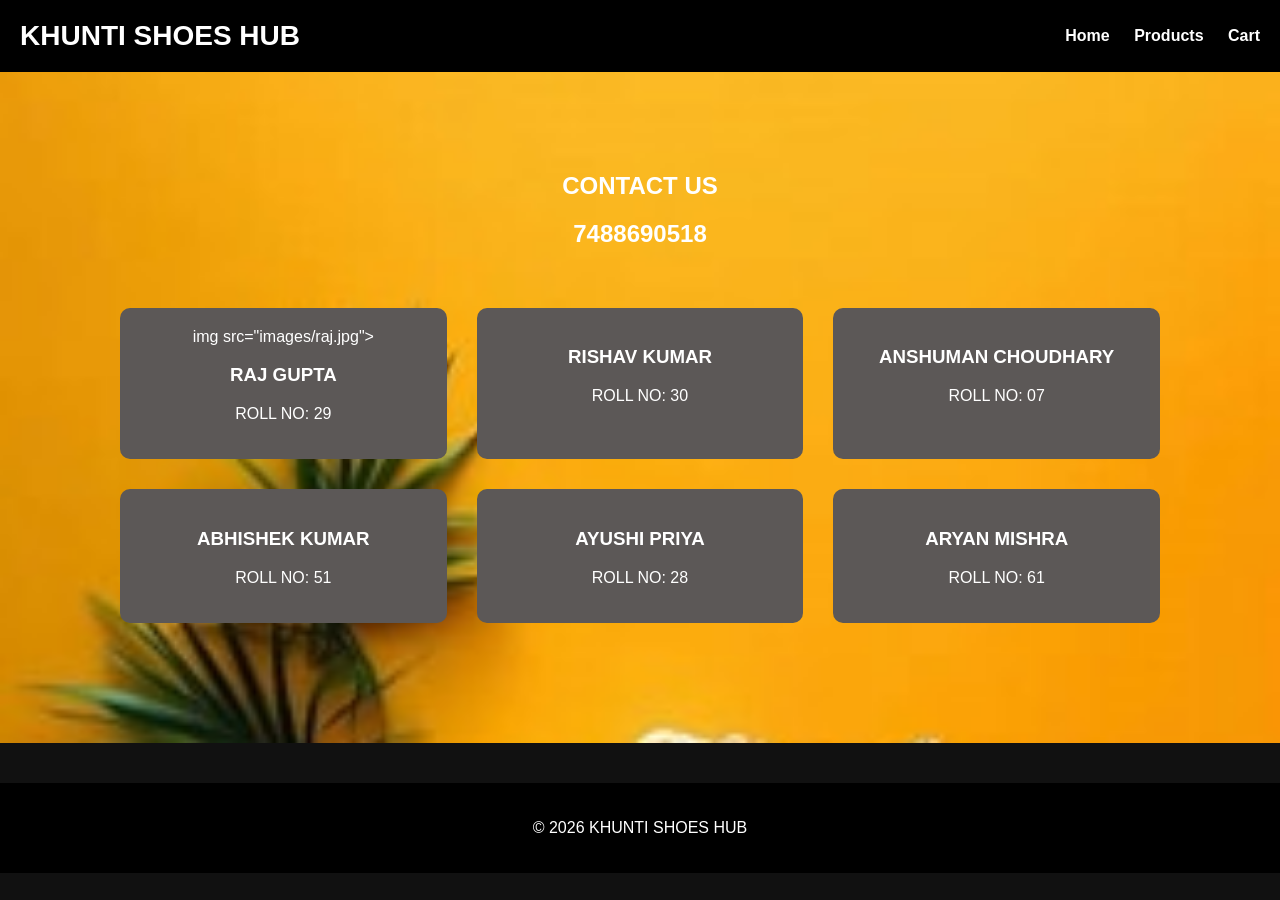
==== contact.html @ 6ce03c7b "Add files via upload" ====
<!DOCTYPE html>

<html>

<head>

<title>Contact Us</title>

<link rel="stylesheet" href="style.css">

</head>

<body>

<header class="navbar">

<div class="logo">KHUNTI SHOES HUB</div>

<nav>

<a href="index.html">Home</a> <a href="products.html">Products</a> <a href="cart.html">Cart</a>

</nav>

</header>

<section class="contact">

<h2>CONTACT US</h2>
<H2>7488690518</H2>

<div class="team-grid">

<!-- MEMBER 1 -->

<div class="team-card">

img src="images/raj.jpg">

<h3>RAJ GUPTA</h3>

<p>ROLL NO: 29</p>

</div>

<!-- MEMBER 2 -->

<div class="team-card">



<h3>RISHAV KUMAR</h3>

<p>ROLL NO: 30</p>

</div>

<!-- MEMBER 3 -->

<div class="team-card">



<h3>ANSHUMAN CHOUDHARY</h3>

<p>ROLL NO: 07</p>

</div>

<!-- MEMBER 4 -->

<div class="team-card">



<h3>ABHISHEK KUMAR</h3>

<p>ROLL NO: 51</p>

</div>

<!-- MEMBER 5 -->

<div class="team-card">



<h3>AYUSHI PRIYA</h3>

<p>ROLL NO: 28</p>

</div>

<!-- MEMBER 6 -->

<div class="team-card">



<h3>ARYAN MISHRA</h3>

<p>ROLL NO: 61</p>

</div>

</div>

</section>

<footer>

<p>© 2026 KHUNTI SHOES HUB </p>

</footer>

</body>

</html>
---- style.css ----
/* ================= GLOBAL STYLE ================= */

body{
margin:0;
font-family:Arial, Helvetica, sans-serif;
background:#111;
color:white;
transition:0.3s;
}

/* LIGHT MODE */

.light{
background:white;
color:black;
}

/* ================= NAVBAR ================= */

.navbar{

display:flex;
justify-content:space-between;
align-items:center;
padding:20px;
background:black;
position:sticky;
top:0;
z-index:1000;

}

/* LOGO */

.logo{

font-size:28px;
font-weight:bold;

}

/* NAV LINKS */

nav a{

color:white;
margin-left:20px;
text-decoration:none;
font-weight:bold;

}

nav a:hover{

color:red;

}

/* SEARCH BAR */

#searchInput{

padding:8px;
border-radius:5px;
border:none;
margin-left:20px;

}

/* ================= HERO SECTION ================= */

.hero{

height:80vh;

background-image:url("images/background.jpg");

background-size:cover;
background-position:center;

display:flex;
flex-direction:column;
justify-content:center;
align-items:center;

text-align:center;

}

/* HERO TITLE */

.hero-title{

font-size:60px;
letter-spacing:3px;

}

/* HERO BUTTON */

.hero-btn{

padding:15px 30px;
background:red;
border:none;
color:white;
font-size:18px;
cursor:pointer;
transition:0.3s;

}

.hero-btn:hover{

transform:scale(1.1);

}

/* ================= SLIDER ================= */

.slider{

width:100%;
overflow:hidden;
height:400px;

}

.slides{

display:flex;
transition:1s;

}

.slide{

min-width:100%;
position:relative;

}

.slide img{

width:100%;
height:400px;
object-fit:cover;

}

.slide h1{

position:absolute;
top:50%;
left:50%;
transform:translate(-50%,-50%);
font-size:50px;
color:white;

}

/* ================= PRODUCTS SECTION ================= */

.products{

background-image:url("images/background.jpg");

background-size:cover;
background-position:center;

padding:60px;

}

/* PRODUCT GRID */

.product-grid{

display:grid;

grid-template-columns:repeat(auto-fit,minmax(250px,1fr));

gap:30px;

padding:40px;

}

/* PRODUCT CARD */

.product-card{

background:#edd6d6;

padding:20px;

border-radius:10px;

text-align:center;

transition:0.3s;

height:350px;

}

/* PRODUCT IMAGE FIX */

.product-card img{

width:100%;

height:220px;

object-fit:cover;

border-radius:8px;

}

/* PRODUCT HOVER */

.product-card:hover{

transform:translateY(-10px);

}

/* IMAGE ZOOM */

.product-card img:hover{

transform:scale(1.08);
transition:0.4s;

}

/* BUTTON */

.product-card button{

padding:10px 20px;
background:red;
border:none;
color:rgb(230, 217, 217);
cursor:pointer;
margin-top:10px;

}

/* ================= TEAM SECTION ================= */

.contact{

background-image:url("images/background.jpg");

background-size:cover;
background-position:center;

padding:80px;

text-align:center;

}

/* TEAM GRID */

.team-grid{

display:grid;

grid-template-columns:repeat(auto-fit,minmax(250px,1fr));

gap:30px;

padding:40px;

}

/* TEAM CARD */

.team-card{

background:#5c5857;

padding:20px;

border-radius:10px;

text-align:center;

transition:0.3s;

}

/* TEAM IMAGE */

.team-card img{

width:120px;
height:120px;

border-radius:50%;

object-fit:cover;

margin-bottom:10px;

}

/* TEAM HOVER */

.team-card:hover{

transform:translateY(-10px);

}

/* ================= CART ================= */

.cart{

font-size:20px;
cursor:pointer;

}

/* CART PAGE */

.cart-page{

padding:50px;
text-align:center;

}
clearcart{color: #9a0f0f;}

/* ================= CHATBOT ================= */

#chatbot{

position:fixed;

bottom:20px;
right:20px;

width:250px;

background:#1c1c1c;

border-radius:10px;

overflow:hidden;

}

/* CHAT HEADER */

#chat-header{

background:red;

padding:10px;

font-weight:bold;

}

/* CHAT BODY */

#chat-body{

height:150px;

overflow-y:auto;

padding:10px;

}

/* CHAT INPUT */

#chat-input{

width:100%;

padding:10px;

border:none;

}

/* ================= FOOTER ================= */

footer{

background:black;

text-align:center;

padding:20px;

margin-top:40px;

}
/* ================= DARK MODE HEADER FIX ================= */

.light .navbar{

background:white;

}

.light nav a{

color:black;

}

.light .logo{

color:black;

}
/* ================= CHATBOT ICON ================= */

#chat-icon{

position:fixed;

bottom:20px;

right:20px;

background:red;

width:60px;

height:60px;

border-radius:50%;

display:flex;

align-items:center;

justify-content:center;

font-size:30px;

cursor:pointer;

}


/* CHAT WINDOW */

#chatbot{

position:fixed;

bottom:90px;

right:20px;

width:260px;

background:#1c1c1c;

border-radius:10px;

display:none;

overflow:hidden;

}
/* ABOUT SECTION */

.about{

padding:60px;

text-align:center;

max-width:900px;

margin:auto;

line-height:1.6;

}
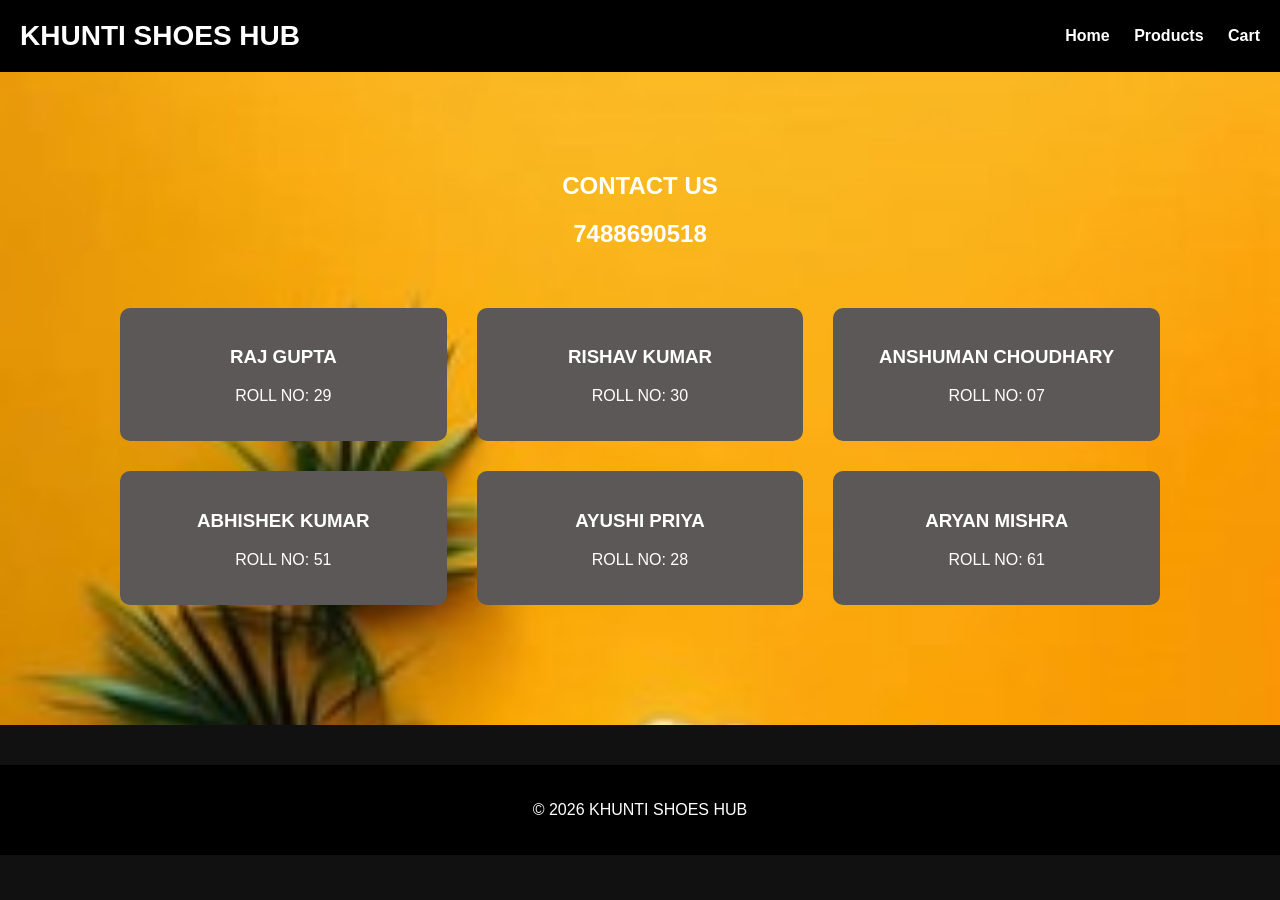
==== commit 2ad6edeb: "Fix HTML formatting issues in contact.html" ====
--- a/contact.html
+++ b/contact.html
@@ -35,7 +35,7 @@
 
 <div class="team-card">
 
-img src="images/raj.jpg">
+
 
 <h3>RAJ GUPTA</h3>
 
@@ -116,3 +116,4 @@
 </body>
 
 </html>
+
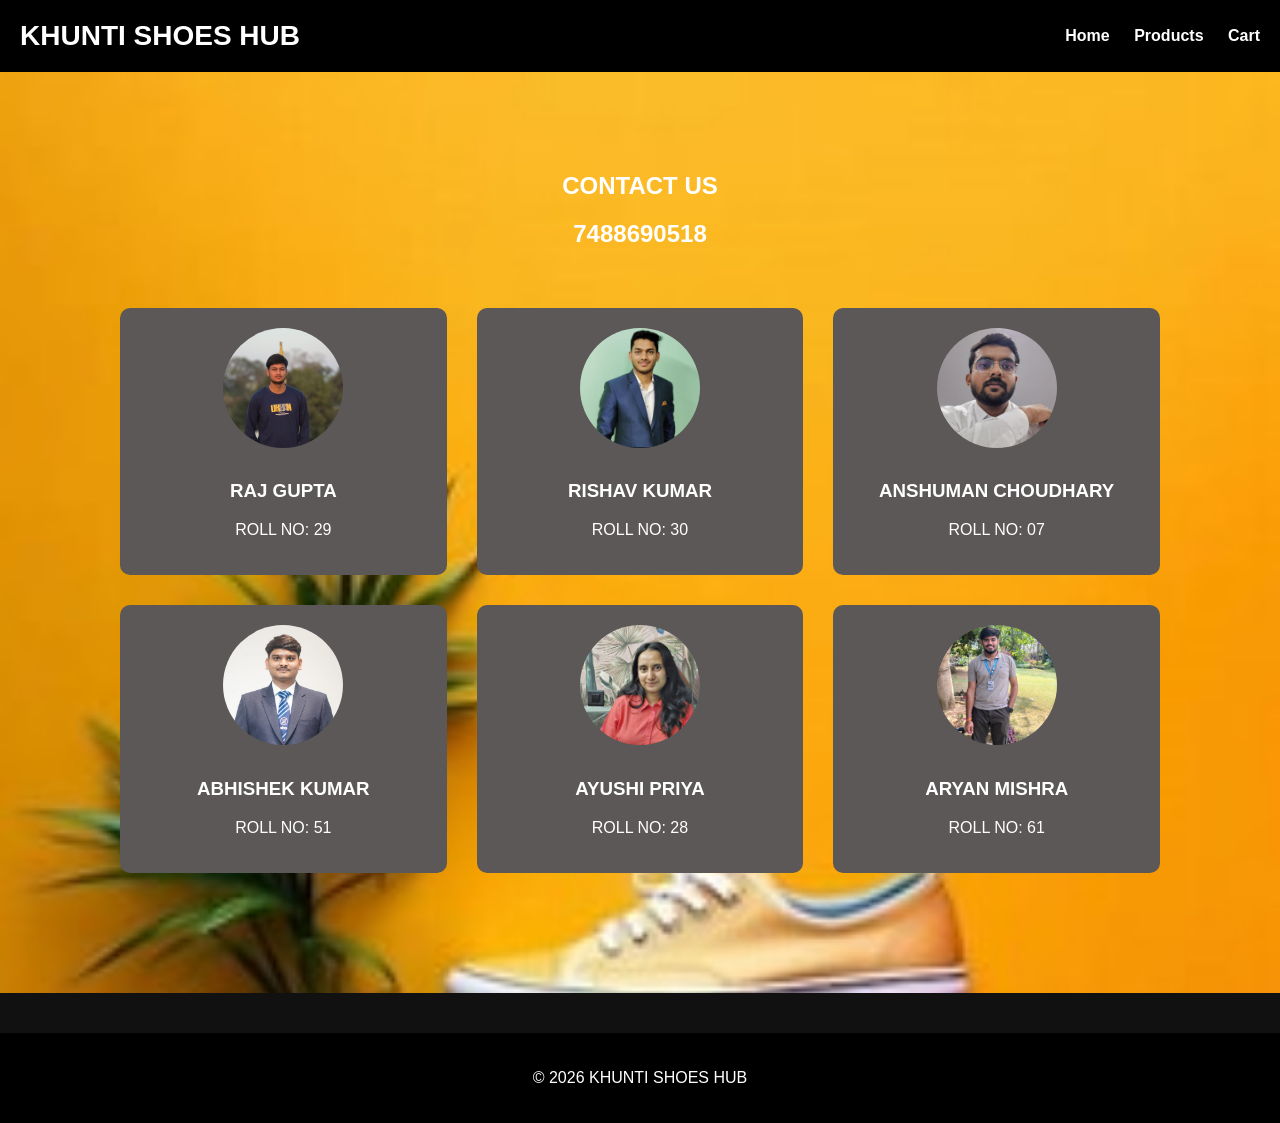
==== commit a78423bb: "Add images to team member cards in contact.html Added images for team members in the contact section" ====
--- a/contact.html
+++ b/contact.html
@@ -35,7 +35,7 @@
 
 <div class="team-card">
 
-
+<img src="images/raj.jpeg">
 
 <h3>RAJ GUPTA</h3>
 
@@ -47,7 +47,7 @@
 
 <div class="team-card">
 
-
+<img src="images/rishav.jpeg">
 
 <h3>RISHAV KUMAR</h3>
 
@@ -59,7 +59,7 @@
 
 <div class="team-card">
 
-
+<img src="images/anshuman.jpeg">
 
 <h3>ANSHUMAN CHOUDHARY</h3>
 
@@ -71,7 +71,7 @@
 
 <div class="team-card">
 
-
+<img src="images/abhishek.jpeg">
 
 <h3>ABHISHEK KUMAR</h3>
 
@@ -83,7 +83,7 @@
 
 <div class="team-card">
 
-
+<img src="images/ayushi.jpeg">
 
 <h3>AYUSHI PRIYA</h3>
 
@@ -95,7 +95,7 @@
 
 <div class="team-card">
 
-
+<img src="images/aryan.jpeg">
 
 <h3>ARYAN MISHRA</h3>
 
@@ -117,3 +117,4 @@
 
 </html>
 
+
--- a/style.css
+++ b/style.css
@@ -73,11 +73,12 @@
 
 height:80vh;
 
-background-image:url("images/background.jpg");
+background-image:url("images/background1.jpg");
 
 background-size:cover;
 background-position:center;
-
+background-repeat:no-repeat;
+  
 display:flex;
 flex-direction:column;
 justify-content:center;
@@ -180,7 +181,7 @@
 
 grid-template-columns:repeat(auto-fit,minmax(250px,1fr));
 
-gap:30px;
+gap:25px;
 
 padding:40px;
 
@@ -488,4 +489,62 @@
 
 line-height:1.6;
 
-}+
+}
+/* MOBILE RESPONSIVE */
+
+@media (max-width:768px){
+
+.hero{
+height:60vh;
+}
+
+.hero h1{
+font-size:28px;
+}
+
+.product-grid{
+grid-template-columns:1fr;
+}
+
+.navbar{
+flex-direction:column;
+}
+
+nav{
+margin-top:10px;
+}
+
+}
+
+
+
+/* MOBILE HEADER FIX */
+
+@media (max-width:768px){
+
+.navbar{
+flex-direction:column;
+align-items:center;
+}
+
+.logo{
+margin-bottom:10px;
+}
+
+nav{
+flex-wrap:wrap;
+justify-content:center;
+gap:10px;
+}
+
+#searchInput{
+margin-top:10px;
+width:90%;
+}
+
+.cart{
+margin-top:10px;
+}
+
+}
